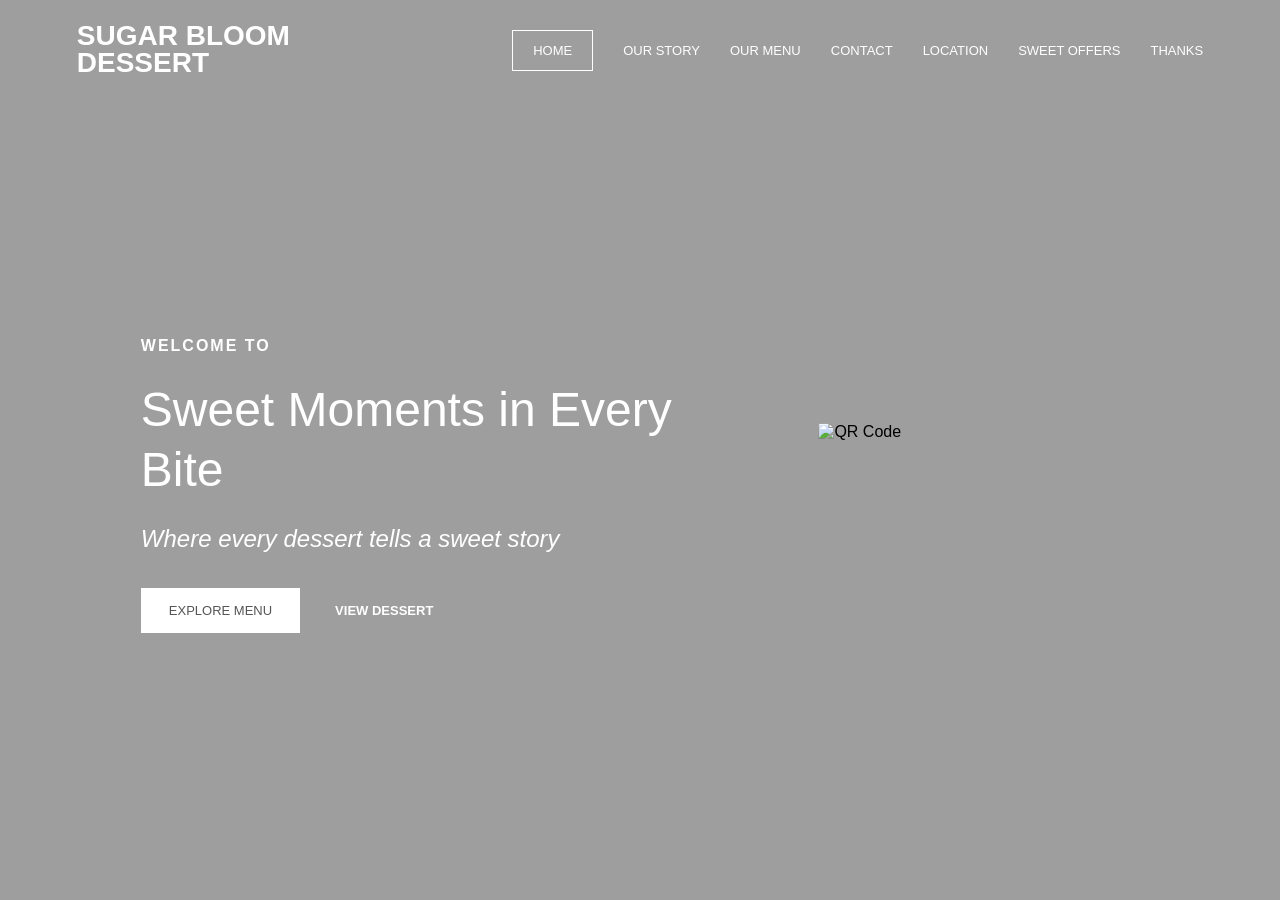
==== home.html @ 5a763972 "Add files via upload" ====
<!DOCTYPE html>
<html lang="en">
<head>
    <meta charset="UTF-8">
    <meta name="viewport" content="width=device-width, initial-scale=1.0">
    <title>Sugar Bloom Dessert</title>
    <link rel="stylesheet" href="style.css">
</head>
<body>

    <!-- NAVIGATION -->
    <header>
        <div class="logo">
            SUGAR BLOOM<br>
            DESSERT
        </div>

        <nav>
            <a href="home.html" class="active">HOME</a>
            <a href="our-story.html">OUR STORY</a>
            <a href="our-menu.html">OUR MENU</a>
            <a href="contact.html">CONTACT</a>
            <a href="location.html">LOCATION</a>
            <a href="sweet-offers.html">SWEET OFFERS</a>
            <a href="thanks.html">THANKS</a>
        </nav>
    </header>

    <!-- HOME -->
    <section class="hero">
        <div class="hero-content">
            <p class="welcome">WELCOME TO</p>

            <h1>
                Sweet Moments in Every<br>
                Bite
            </h1>

            <p class="subtitle">
                Where every dessert tells a sweet story
            </p>

            <div class="buttons">
                <a href="our-menu.html" class="button">EXPLORE MENU</a>
                <a href="our-menu.html" class="view-dessert">VIEW DESSERT</a>
            </div>
        </div>

        <!-- QR CODE -->
        <img src="images/qrcode.jpeg" class="qr-code" alt="QR Code">
    </section>

</body>
</html>
---- style.css ----
* {
    margin: 0;
    padding: 0;
    box-sizing: border-box;
}

body {
    font-family: Arial, sans-serif;
}

/* NAVIGATION */
header {
    position: absolute;
    top: 0;
    left: 0;
    width: 100%;
    height: 100px;

    display: flex;
    align-items: center;
    justify-content: space-between;

    padding: 20px 6%;

    z-index: 10;
    color: white;
}

.logo {
    font-size: 28px;
    font-weight: bold;
    line-height: 0.95;
}

nav {
    display: flex;
    align-items: center;
    gap: 30px;
}

nav a {
    color: white;
    text-decoration: none;

    font-size: 13px;
    font-weight: 500;
}

nav a:hover {
    text-decoration: underline;
}

nav .active {
    border: 1px solid white;
    padding: 12px 20px;
}

/* HOME / HERO */
.hero {
    min-height: 100vh;

    background-image:
        linear-gradient(
            rgba(0, 0, 0, 0.38),
            rgba(0, 0, 0, 0.38)
        ),
        url("images/home.jpg");

    background-size: cover;
    background-position: center;

    position: relative;

    display: flex;
    align-items: center;
}

.hero-content {
    color: white;

    margin-left: 11%;
    margin-top: 70px;
}

.welcome {
    font-size: 16px;
    font-weight: bold;

    letter-spacing: 2px;

    margin-bottom: 25px;
}

h1 {
    font-size: 48px;
    font-weight: 300;

    line-height: 1.25;

    margin-bottom: 25px;
}

.subtitle {
    font-size: 24px;
    font-style: italic;

    margin-bottom: 35px;
}

.buttons {
    display: flex;
    align-items: center;
    gap: 35px;
}

.button {
    background-color: white;
    color: #555;

    padding: 15px 28px;

    text-decoration: none;

    font-size: 13px;
}

.view-dessert {
    color: white;

    text-decoration: none;

    font-size: 13px;
    font-weight: bold;
}

.qr-code {
    position: absolute;

    right: 22%;
    top: 47%;

    width: 180px;
    height: 180px;

    object-fit: contain;
}


/* =========================
   OUR STORY PAGE
   ========================= */

.story-hero {
    min-height: 100vh;
    background-image: 
        linear-gradient(
            rgba(0, 0, 0, 0.2), 
            rgba(0, 0, 0, 0.2)
        ), 
        url("images/story.jpeg");
    background-size: cover;
    background-position: center;
    
    display: flex;
    justify-content: center;
    align-items: center;
    padding: 0 10%;
}

.story-box {
    background-color: rgba(0, 0, 0, 0.45);
    padding: 40px;
    border-radius: 8px;
    max-width: 850px;
    text-align: center;
    backdrop-filter: blur(2px);
}

.story-box p {
    color: white;
    font-size: 18px;
    line-height: 1.8;
    letter-spacing: 0.5px;
}
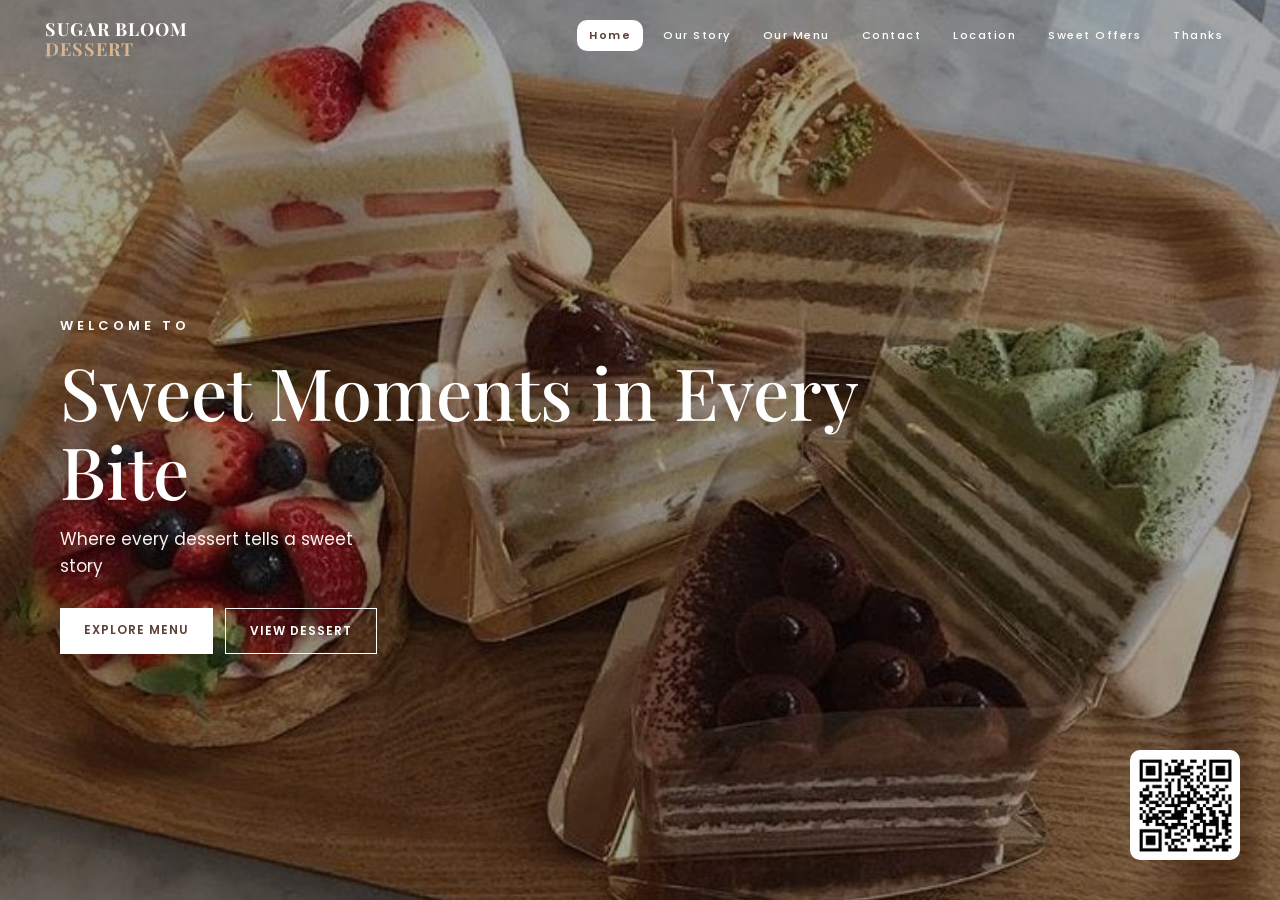
==== commit 9ea2cfb8: "Update home.html" ====
--- a/home.html
+++ b/home.html
@@ -4,26 +4,67 @@
     <meta charset="UTF-8">
     <meta name="viewport" content="width=device-width, initial-scale=1.0">
     <title>Sugar Bloom Dessert</title>
-    <link rel="stylesheet" href="style.css">
+    <link href="https://fonts.googleapis.com/css2?family=Playfair+Display:wght@500;700&family=Poppins:wght@300;400;500;600&display=swap" rel="stylesheet">
+    <style>
+      *{margin:0;padding:0;box-sizing:border-box}
+      body{font-family:'Poppins',sans-serif;overflow-x:hidden}
+
+      /* ===== NAVBAR - POLA TEMENMU ===== */
+      .navbar{position:absolute;top:0;left:0;right:0;z-index:100;background:transparent}
+      .nav-container{display:flex;justify-content:space-between;align-items:flex-start;padding:18px 22px}
+      .logo{font-family:'Playfair Display';font-weight:700;font-size:18px;line-height:1.1;color:#fff;letter-spacing:1px}
+      .logo span{color:#D7B68F}
+      .menu-button{font-size:28px;background:none;border:none;cursor:pointer;color:#fff;padding:5px 10px}
+
+      .nav-menu{position:fixed;inset:0;background:#2B1A14;display:none;flex-direction:column;align-items:center;justify-content:center;gap:6px;z-index:200}
+      .nav-menu.open{display:flex}
+      .nav-menu a{text-decoration:none;color:#FFF8F0;font-size:18px;font-weight:500;padding:14px 40px;border-radius:10px;width:85%;max-width:360px;text-align:center}
+      .nav-menu a.active{background:#D7B68F;color:#2B1A14;font-weight:600}
+
+      /* ===== HERO - PUNYA KAMU TETEP DIPAKE ===== */
+      .hero{min-height:100vh;background:linear-gradient(rgba(0,0,0,.35), rgba(0,0,0,.35)), url('images/cake-selection.jpeg');background-size:cover;background-position:center;display:flex;flex-direction:column;justify-content:center;padding:110px 22px 40px;color:#fff;position:relative}
+      .welcome{letter-spacing:4px;font-size:13px;font-weight:600}
+      .hero h1{font-family:'Playfair Display';font-size:48px;line-height:1.1;margin:16px 0;font-weight:500}
+      .subtitle{font-size:17px;line-height:1.6;max-width:320px;opacity:.95}
+      .buttons{display:flex;gap:12px;margin-top:28px;flex-wrap:wrap}
+      .button{padding:13px 24px;text-decoration:none;font-size:12px;font-weight:600;letter-spacing:1px;background:#fff;color:#5D4037}
+      .view-dessert{padding:13px 24px;text-decoration:none;font-size:12px;font-weight:600;letter-spacing:1px;border:1.5px solid #fff;color:#fff}
+      .qr-code{position:absolute;right:20px;bottom:20px;width:90px;height:90px;border-radius:10px;background:#fff;padding:5px}
+
+      @media(min-width:851px){
+        .nav-container{padding:20px 45px}
+        .menu-button{display:none}
+        .nav-menu{position:static;display:flex !important;flex-direction:row;background:none;gap:8px;justify-content:flex-end}
+        .nav-menu a{color:#fff;font-size:11px;letter-spacing:1.5px;padding:7px 12px;width:auto}
+        .nav-menu a.active{background:#fff;color:#5D4037}
+        .hero{padding:110px 60px 40px}
+        .hero h1{font-size:72px}
+        .qr-code{width:110px;height:110px;right:40px;bottom:40px}
+      }
+    </style>
 </head>
 <body>
 
-    <!-- NAVIGATION -->
-    <header>
-        <div class="logo">
-            SUGAR BLOOM<br>
-            DESSERT
+    <!-- NAVIGATION - UDAH DIGANTI PAKE POLA TEMENMU -->
+    <header class="navbar">
+        <div class="nav-container">
+            <div class="logo">
+                SUGAR BLOOM<br>
+                <span>DESSERT</span>
+            </div>
+
+            <button class="menu-button" onclick="toggleMenu()">☰</button>
+
+            <nav class="nav-menu" id="navMenu">
+                <a href="home.html" class="active">Home</a>
+                <a href="our-story.html">Our Story</a>
+                <a href="our-menu.html">Our Menu</a>
+                <a href="contact.html">Contact</a>
+                <a href="location.html">Location</a>
+                <a href="sweet-offers.html">Sweet Offers</a>
+                <a href="thanks.html">Thanks</a>
+            </nav>
         </div>
-
-        <nav>
-            <a href="home.html" class="active">HOME</a>
-            <a href="our-story.html">OUR STORY</a>
-            <a href="our-menu.html">OUR MENU</a>
-            <a href="contact.html">CONTACT</a>
-            <a href="location.html">LOCATION</a>
-            <a href="sweet-offers.html">SWEET OFFERS</a>
-            <a href="thanks.html">THANKS</a>
-        </nav>
     </header>
 
     <!-- HOME -->
@@ -50,5 +91,11 @@
         <img src="images/qrcode.jpeg" class="qr-code" alt="QR Code">
     </section>
 
+<script>
+function toggleMenu(){
+  document.getElementById('navMenu').classList.toggle('open');
+}
+</script>
+
 </body>
-</html>+</html>
